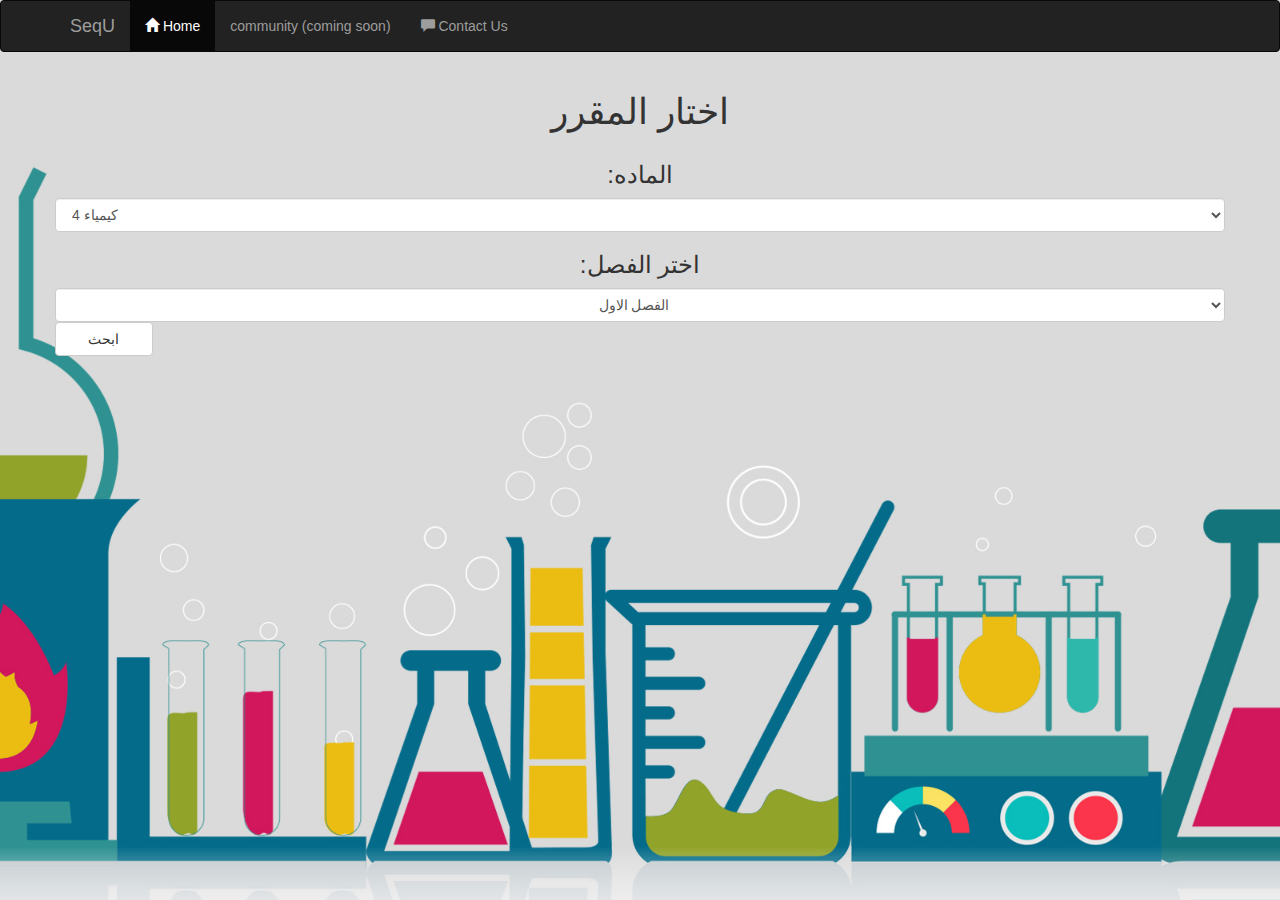
==== ch.html @ a670a53a "fix ch page" ====
<!Doctype Html >
<html>

<head>
    <title>SeqU</title>
    <meta charset="utf-8" />
    <meta name="author" content="CODE-12 Group" />
    <meta name="desciption" content="حل مسائل منهج كيمياء3" />
    <meta http-equiv="X-UA-Compatible" content="IE=edge">
    <meta name="viewport" content="width=device-width, initial-scale=1">
    <link rel="stylesheet" href="https://maxcdn.bootstrapcdn.com/bootstrap/3.3.7/css/bootstrap.min.css">
    <link rel="stylesheet" href="style/ch%20css.css">
    <script type="text/javascript" src="jsSrc/index.js"></script>
    <script src="https://ajax.googleapis.com/ajax/libs/jquery/3.2.0/jquery.min.js"></script>
    <script src="https://maxcdn.bootstrapcdn.com/bootstrap/3.3.7/js/bootstrap.min.js"></script>
</head>

<body class="bgh">
    <!--NAVBAR START-->
    <div class="navbar navbar-inverse navbar-twitch" role="navigation">
        <div class="container">
            <div class="navbar-header">
                <a class="navbar-brand" href="index.html">
                    <span class="small-nav"> <span class="logo">  </span> </span>
                    <span class="full-nav">SeqU</span>
                </a>
            </div>
            <div class="">
                <ul class="nav navbar-nav">
                    <li class="active">
                        <a href="index.html">
                            <span class="small-nav" data-toggle="tooltip" data-placement="right" title="Home"> 
                                    <span class="glyphicon glyphicon-home"></span>
                            </span>
                            <span class="full-nav"> Home </span>
                        </a>
                    </li>
                    <li>
                        <a href="#about-us" disabled>
                            <span class="small-nav" data-toggle="tooltip" data-placement="right" title="About Us"> 
                                    <span class="fa fa-users"></span>
                            </span>
                            <span class="full-nav"> community (coming soon) </span>
                        </a>
                    </li>
                    <li>
                        <a href="#contact-us">
                            <span class="small-nav" data-toggle="tooltip" data-placement="right" title="Contact Us"> 
                                    <span class="glyphicon glyphicon-comment"></span>
                            </span>
                            <span class="full-nav"> Contact Us </span>
                        </a>
                    </li>
                </ul>
            </div>
        </div>
    </div>
    <!--NAVBAR END-->
    <div class="container">
        <div class="row">
            <h1 class="center">اختار المقرر</h1>
        </div>

        <div class="row">
            <h3 class="center">:الماده</h3>
            <select id="selectbasic" name="selectbasic" class="form-control">
                <option value="1" disabled >كيمياء 1</option>
                <option value="2" disabled >كيمياء 2</option>
                <option value="3" disabled >كيمياء 3</option>
                <option value="4" selected>كيمياء 4</option>            
            </select>
        </div>
        <div class="row">
            <h3 class="center">:اختر الفصل</h3>
            <select id="selectPart" class="form-control col-lg-11 col-md-11 text-center">
                <option value="1" selected >الفصل الاول</option>
                <option value="2">الفصل الثاني</option>
                <option value="3">الفصل الثالث</option>
            </select>
            <button class="btn btn-default col-lg-1 col-md-1">ابحث</button>
        </div>
    </div>

    <br />
    
    <script src="jsSrc/jquery-3.2.0.slim.min.js"></script>
    <script src="jsSrc/index.js"></script>
</body>

</html>
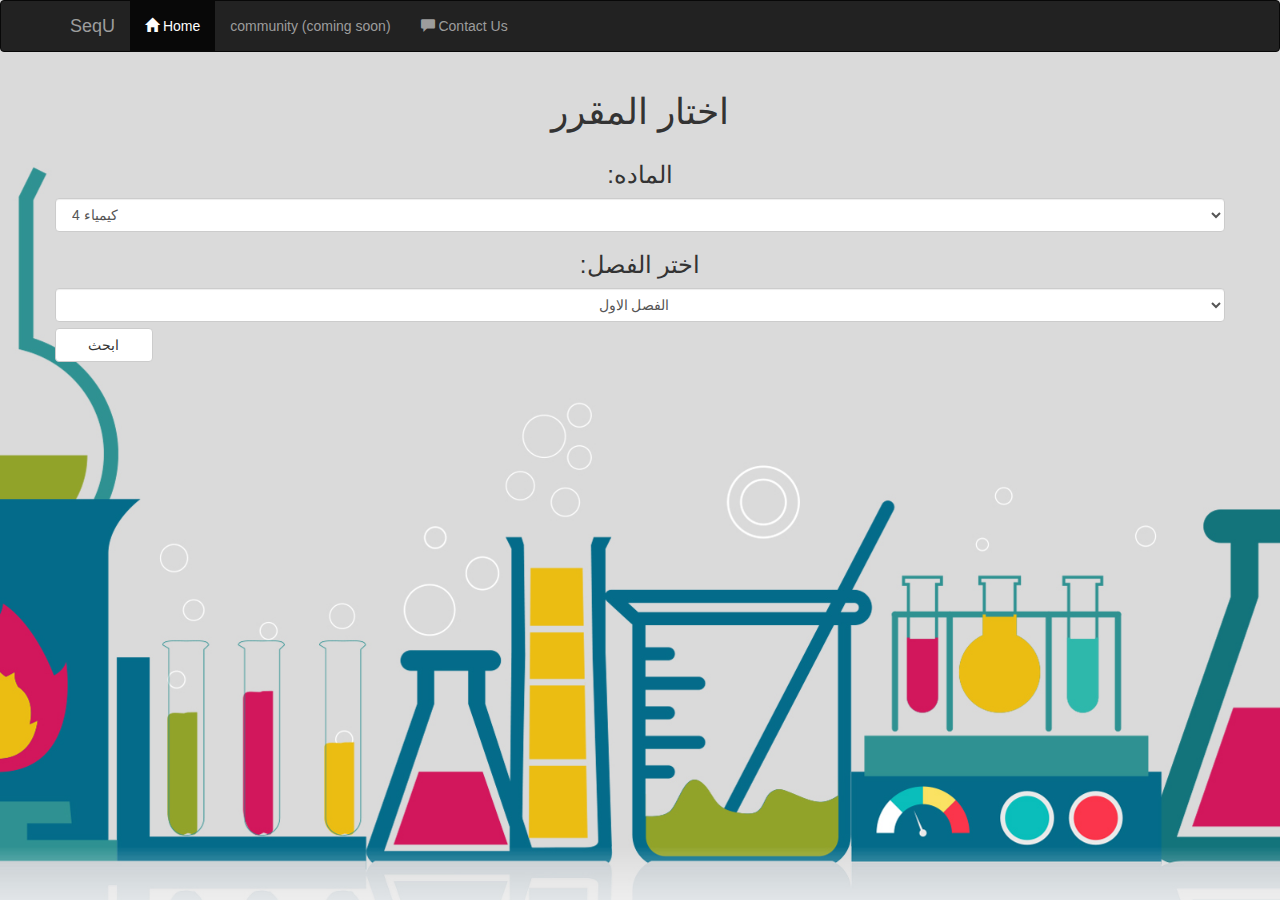
==== commit 9e43090e: "rami fix" ====
--- a/ch.html
+++ b/ch.html
@@ -77,12 +77,16 @@
                 <option value="2">الفصل الثاني</option>
                 <option value="3">الفصل الثالث</option>
             </select>
-            <button class="btn btn-default col-lg-1 col-md-1">ابحث</button>
+            <br>
+            <br>
+            <center>
+                <button class="btn btn-default col-lg-1 col-md-1">ابحث</button>
+            </center>
         </div>
     </div>
 
     <br />
-    
+
     <script src="jsSrc/jquery-3.2.0.slim.min.js"></script>
     <script src="jsSrc/index.js"></script>
 </body>
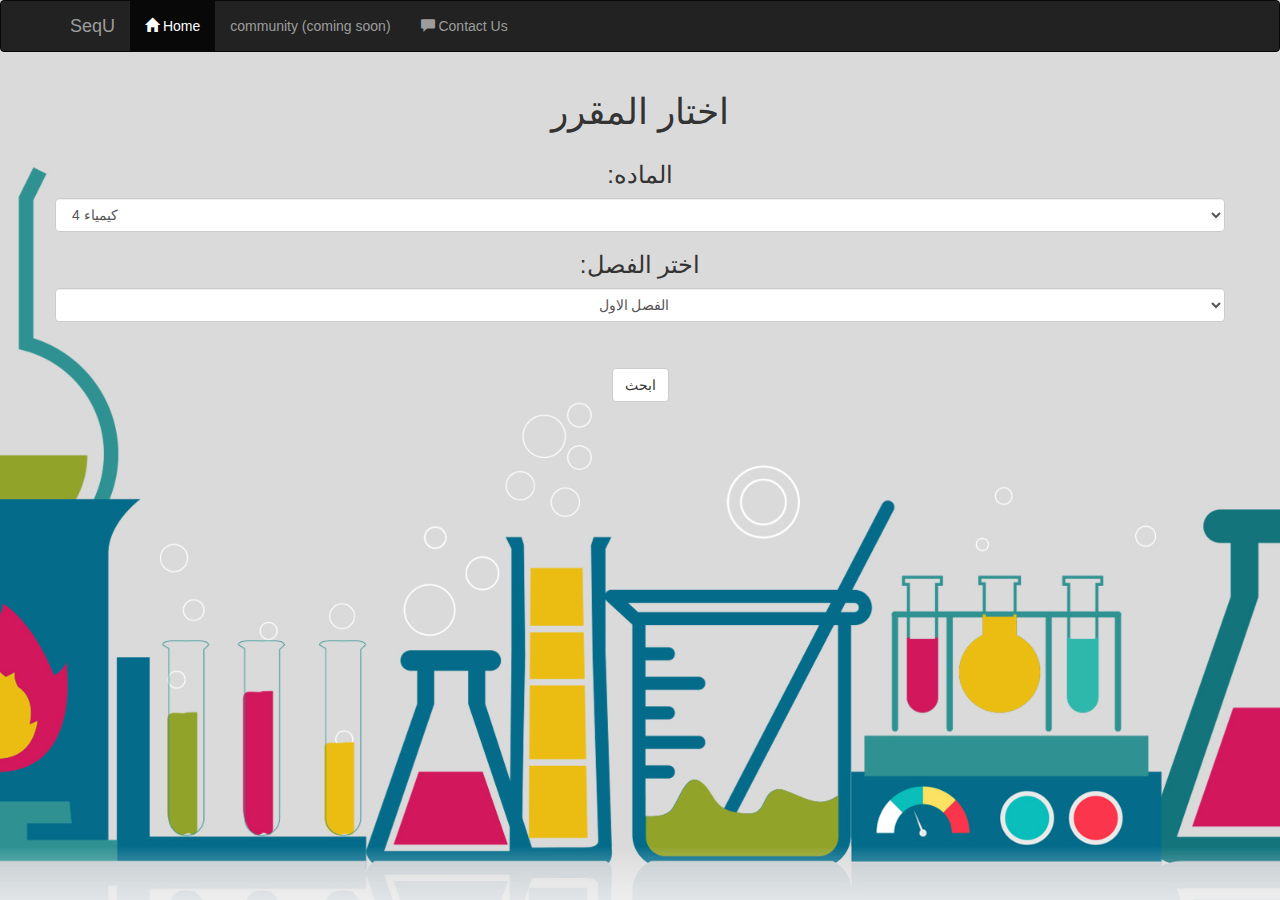
==== commit 37598d57: "rami updata" ====
--- a/ch.html
+++ b/ch.html
@@ -79,12 +79,14 @@
             </select>
             <br>
             <br>
-            <center>
-                <button class="btn btn-default col-lg-1 col-md-1">ابحث</button>
-            </center>
+
         </div>
     </div>
-
+    <br>
+    <br>
+    <center>
+        <button class="btn btn-default">ابحث</button>
+    </center>
     <br />
 
     <script src="jsSrc/jquery-3.2.0.slim.min.js"></script>
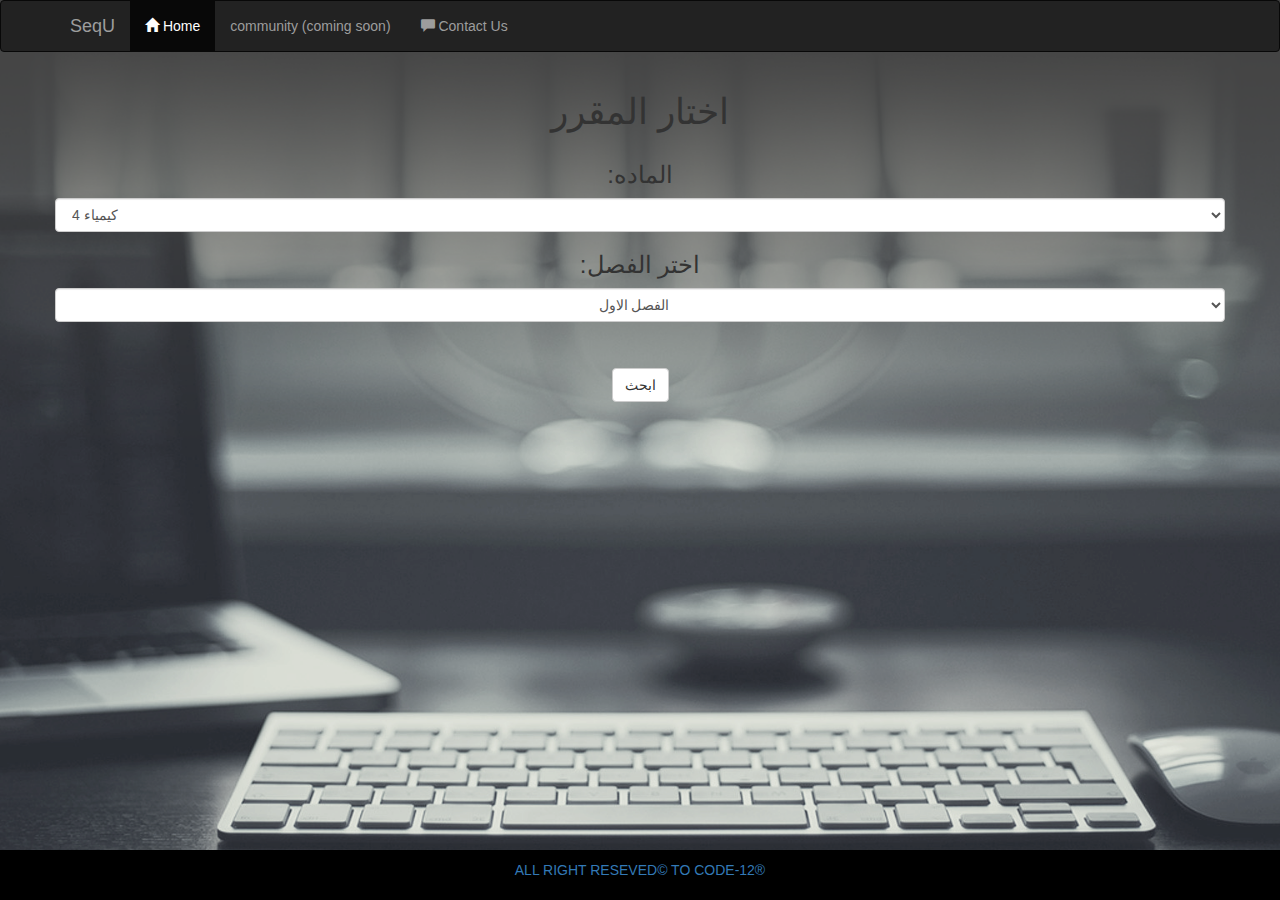
==== commit a869bbeb: "done" ====
--- a/ch.html
+++ b/ch.html
@@ -88,7 +88,11 @@
         <button class="btn btn-default">ابحث</button>
     </center>
     <br />
-
+  <footer>
+        <a href="http://github.com/CODE-12">
+            <p>ALL RIGHT RESEVED&copy; TO CODE-12&reg;</p>
+        </a>
+    </footer>
     <script src="jsSrc/jquery-3.2.0.slim.min.js"></script>
     <script src="jsSrc/index.js"></script>
 </body>
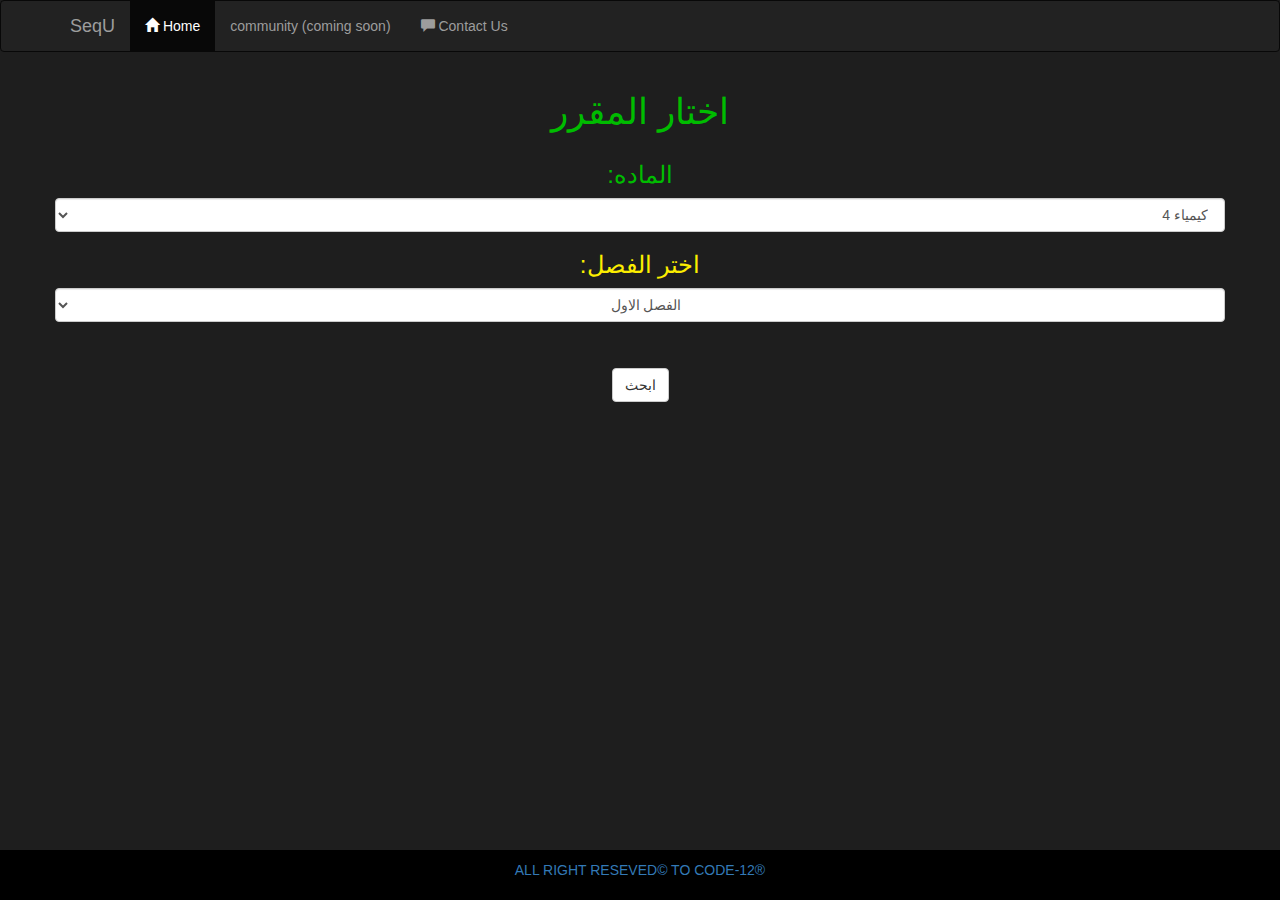
==== commit 70f65ed4: "some problme" ====
--- a/ch.html
+++ b/ch.html
@@ -13,6 +13,7 @@
     <script type="text/javascript" src="jsSrc/index.js"></script>
     <script src="https://ajax.googleapis.com/ajax/libs/jquery/3.2.0/jquery.min.js"></script>
     <script src="https://maxcdn.bootstrapcdn.com/bootstrap/3.3.7/js/bootstrap.min.js"></script>
+    <script src="jsSrc/ch.js"></script>
 </head>
 
 <body class="bgh">
@@ -58,12 +59,12 @@
     <!--NAVBAR END-->
     <div class="container">
         <div class="row">
-            <h1 class="center">اختار المقرر</h1>
+            <h1 class="center text-color-g">اختار المقرر</h1>
         </div>
 
         <div class="row">
-            <h3 class="center">:الماده</h3>
-            <select id="selectbasic" name="selectbasic" class="form-control">
+            <h3 class="center text-color-g">:الماده</h3>
+            <select id="selectbasic" name="selectbasic" class="form-control" dir="rtl">
                 <option value="1" disabled >كيمياء 1</option>
                 <option value="2" disabled >كيمياء 2</option>
                 <option value="3" disabled >كيمياء 3</option>
@@ -71,8 +72,8 @@
             </select>
         </div>
         <div class="row">
-            <h3 class="center">:اختر الفصل</h3>
-            <select id="selectPart" class="form-control col-lg-11 col-md-11 text-center">
+            <h3 class="center text-color-y">:اختر الفصل</h3>
+            <select id="selectPart" class="form-control col-lg-11 col-md-11 text-center" dir="rtl">
                 <option value="1" selected >الفصل الاول</option>
                 <option value="2">الفصل الثاني</option>
                 <option value="3">الفصل الثالث</option>
@@ -85,14 +86,14 @@
     <br>
     <br>
     <center>
-        <button class="btn btn-default">ابحث</button>
+        <button class="btn btn-default" onclick="tl()">ابحث</button>
     </center>
     <br />
   <footer>
         <a href="http://github.com/CODE-12">
             <p>ALL RIGHT RESEVED&copy; TO CODE-12&reg;</p>
         </a>
-    </footer>
+    </footer> 
     <script src="jsSrc/jquery-3.2.0.slim.min.js"></script>
     <script src="jsSrc/index.js"></script>
 </body>
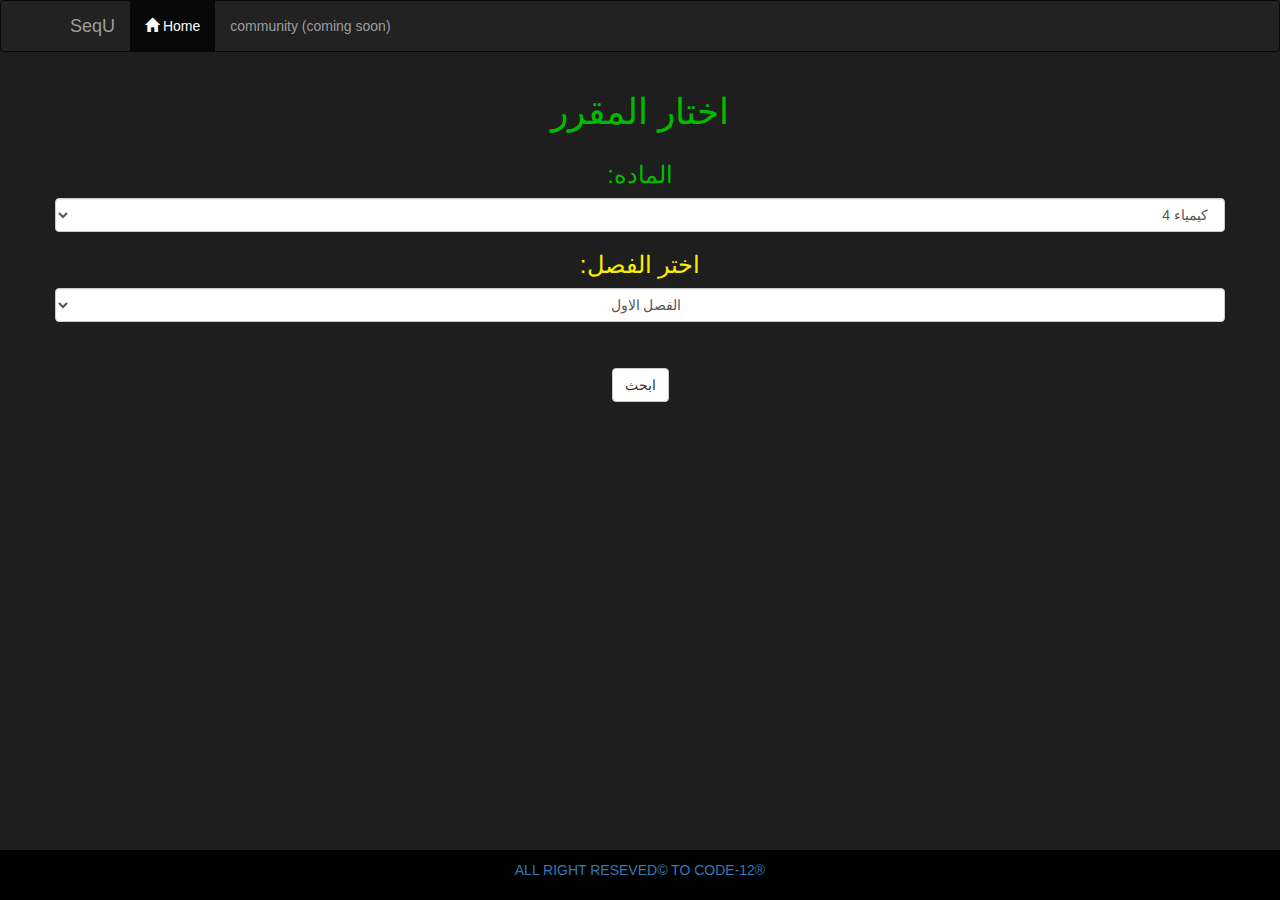
==== commit eb3e5439: "keywords" ====
--- a/ch.html
+++ b/ch.html
@@ -44,14 +44,7 @@
                             <span class="full-nav"> community (coming soon) </span>
                         </a>
                     </li>
-                    <li>
-                        <a href="#contact-us">
-                            <span class="small-nav" data-toggle="tooltip" data-placement="right" title="Contact Us"> 
-                                    <span class="glyphicon glyphicon-comment"></span>
-                            </span>
-                            <span class="full-nav"> Contact Us </span>
-                        </a>
-                    </li>
+                   
                 </ul>
             </div>
         </div>
